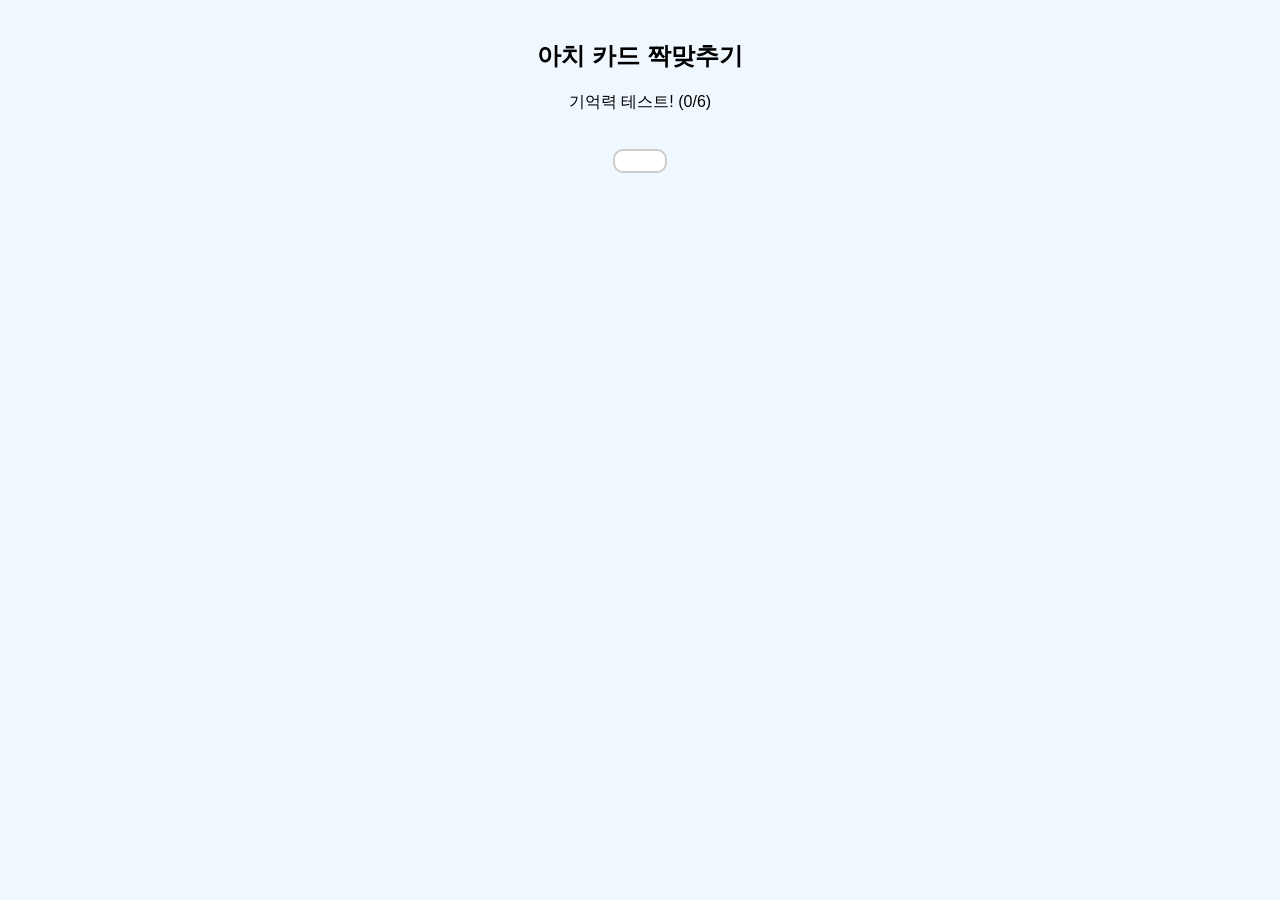
==== jungbu.html @ bed07aa9 "Create jungbu.html" ====
<!DOCTYPE html>
<html lang="ko">
<head>
    <meta charset="UTF-8">
    <title>중부 미션</title>
    <link rel="stylesheet" href="css/style.css">
</head>
<body>
    <div class="mission-header">
        <h2>아치 카드 짝맞추기</h2>
        <p>기억력 테스트! (<span id="score">0</span>/6)</p>
    </div>
    <div class="game-board grid-jungbu" id="board"></div>
    <script src="js/progress.js"></script>
    <script src="js/jungbu.js"></script>
</body>
</html>
---- css/style.css ----
/* 공통 스타일 */
body { font-family: sans-serif; background: #f0f8ff; margin: 0; padding: 20px; display: flex; flex-direction: column; align-items: center; user-select: none; }
h1 { color: #004b87; }
.mission-header { text-align: center; margin-bottom: 20px; }
.btn { padding: 10px 20px; background: #004b87; color: white; text-decoration: none; border-radius: 5px; font-weight: bold; cursor: pointer; border: none; }

/* 허브(지도) 스타일 */
.map-container { position: relative; width: 300px; height: 400px; background: #e0f0ff; border: 2px solid #004b87; border-radius: 10px; margin-top: 20px; }
.pin { position: absolute; width: 60px; height: 30px; background: white; border: 2px solid #004b87; border-radius: 15px; text-align: center; line-height: 26px; cursor: pointer; font-size: 14px; font-weight: bold; text-decoration: none; color: black; }
.pin.done { background: #004b87; color: white; }
#pin-seohae { top: 100px; left: 30px; }
#pin-donghae { top: 80px; right: 30px; }
#pin-jungbu { top: 160px; left: 100px; }
#pin-namhae { bottom: 80px; left: 120px; }
#pin-jeju { bottom: 20px; left: 80px; }

/* 공통 게임 보드 */
.game-board { position: relative; background: white; border: 2px solid #ccc; border-radius: 10px; overflow: hidden; }

/* 중부: 카드 짝맞추기 */
.grid-jungbu { display: grid; grid-template-columns: repeat(4, 1fr); gap: 10px; padding: 10px; }
.card { width: 70px; height: 100px; background: #004b87; cursor: pointer; border-radius: 5px; background-image: url('../assets/archi.png'); background-size: cover; display: flex; justify-content: center; align-items: center; }
.card img { width: 100%; height: 100%; display: none; }
.card.flipped { background: white; }
.card.flipped img { display: block; }

/* 서해: 두더지 잡기 */
.grid-seohae { display: grid; grid-template-columns: repeat(3, 1fr); gap: 10px; padding: 10px; width: 300px; height: 300px; }
.hole { background: #ddd; border-radius: 50%; position: relative; cursor: pointer; overflow: hidden; }
.mole { width: 100%; height: 100%; background-size: contain; background-repeat: no-repeat; background-position: center; position: absolute; bottom: -100%; transition: bottom 0.2s; pointer-events: none; }
.mole.up { bottom: 0; pointer-events: auto; }

/* 남해: 퍼즐 맞추기 */
.grid-namhae { display: grid; grid-template-columns: repeat(3, 1fr); width: 300px; height: 300px; border: 2px solid #333; }
.puzzle-piece { width: 100px; height: 100px; background-image: url('../assets/archi.png'); background-size: 300px 300px; cursor: pointer; box-sizing: border-box; border: 1px solid white; }
.puzzle-piece.selected { border: 3px solid red; z-index: 10; }

/* 제주: 낙하물 받기 */
.catch-board { width: 300px; height: 400px; position: relative; background: #e0f7fa; }
.basket { width: 60px; height: 40px; background: #004b87; position: absolute; bottom: 10px; left: 120px; border-radius: 0 0 10px 10px; }
.falling-item { width: 30px; height: 30px; position: absolute; font-size: 24px; text-align: center; line-height: 30px; }

/* 동해: 틀린그림찾기 */
.diff-board { width: 300px; height: 400px; cursor: crosshair; }
.diff-board img { width: 100%; height: 100%; pointer-events: none; }
.marker { position: absolute; width: 30px; height: 30px; border: 3px solid red; border-radius: 50%; transform: translate(-50%, -50%); pointer-events: none; }
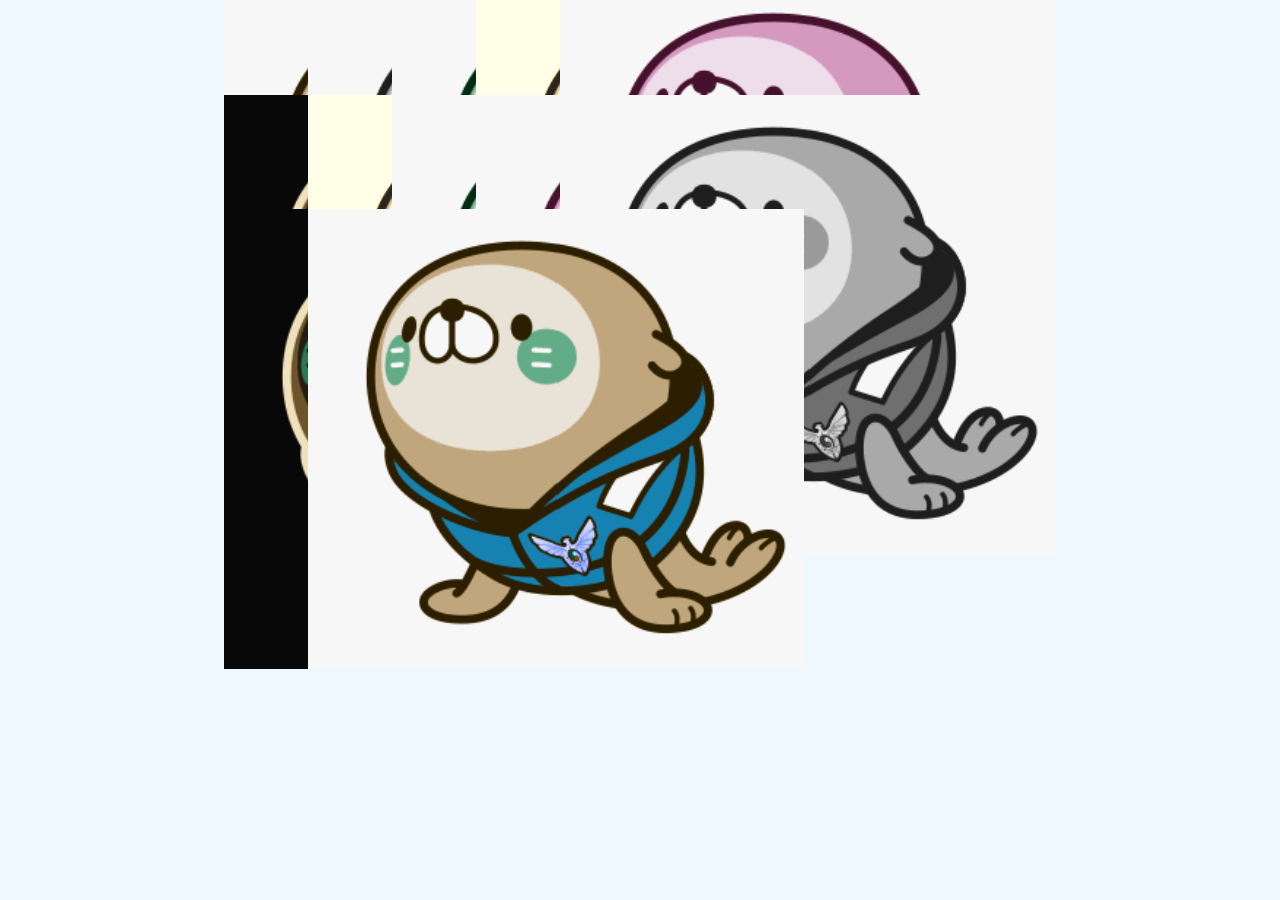
==== commit 3c73a01a: "Update jungbu.html" ====
--- a/jungbu.html
+++ b/jungbu.html
@@ -7,8 +7,24 @@
 </head>
 <body>
     <div class="mission-header">
-        <h2>아치 카드 짝맞추기</h2>
-        <p>기억력 테스트! (<span id="score">0</span>/6)</p>
+        <h2>모든 지역 아치 짝맞추기</h2>
+        <p>각 지역의 아치 캐릭터 5쌍을 찾아주세요! (<span id="score">0</span>/5)</p>
+    </div>
+    <div class="game-board grid-jungbu" id="board"></div>
+    <script src="js/progress.js"></script>
+    <script src="js/jungbu.js"></script>
+</body>
+</html><!DOCTYPE html>
+<html lang="ko">
+<head>
+    <meta charset="UTF-8">
+    <title>중부 미션</title>
+    <link rel="stylesheet" href="css/style.css">
+</head>
+<body>
+    <div class="mission-header">
+        <h2>모든 지역 아치 짝맞추기</h2>
+        <p>각 지역의 아치 캐릭터 5쌍을 찾아주세요! (<span id="score">0</span>/5)</p>
     </div>
     <div class="game-board grid-jungbu" id="board"></div>
     <script src="js/progress.js"></script>
--- a/css/style.css
+++ b/css/style.css
@@ -14,33 +14,38 @@
 #pin-namhae { bottom: 80px; left: 120px; }
 #pin-jeju { bottom: 20px; left: 80px; }
 
-/* 공통 게임 보드 */
-.game-board { position: relative; background: white; border: 2px solid #ccc; border-radius: 10px; overflow: hidden; }
+/* 서해: 소금빵 두더지 잡기 & 서해 아치 망치 */
+.grid-seohae { display: grid; grid-template-columns: repeat(3, 1fr); gap: 10px; padding: 10px; width: 300px; height: 300px; border: 2px solid #004b87; background: #fff; cursor: none; overflow: hidden; position: relative;}
+.hole { background: #ddd; border-radius: 50%; position: relative; overflow: hidden; }
+.mole { width: 100%; height: 100%; background-size: cover; background-repeat: no-repeat; background-position: center; position: absolute; bottom: -100%; transition: bottom 0.2s; pointer-events: none; }
+.mole.up { bottom: 0; pointer-events: auto; cursor: none; }
+#hammer { position: absolute; width: 80px; height: 80px; background-image: url('../assets/seohae_archi.png'); background-size: contain; background-repeat: no-repeat; pointer-events: none; z-index: 9999; display: none; transform-origin: bottom left; margin-top: -40px; margin-left: -20px; }
+.hit-animation { animation: smash 0.15s ease-out; }
+@keyframes smash { 0% { transform: rotate(0deg); } 50% { transform: rotate(-60deg); } 100% { transform: rotate(0deg); } }
 
-/* 중부: 카드 짝맞추기 */
-.grid-jungbu { display: grid; grid-template-columns: repeat(4, 1fr); gap: 10px; padding: 10px; }
-.card { width: 70px; height: 100px; background: #004b87; cursor: pointer; border-radius: 5px; background-image: url('../assets/archi.png'); background-size: cover; display: flex; justify-content: center; align-items: center; }
-.card img { width: 100%; height: 100%; display: none; }
-.card.flipped { background: white; }
-.card.flipped img { display: block; }
+/* 동해: 2분할 틀린그림찾기 */
+.diff-container { display: flex; gap: 20px; justify-content: center; max-width: 100%; flex-wrap: wrap; }
+.diff-board { width: 300px; height: 400px; position: relative; border: 2px solid #004b87; background: white; overflow: hidden; }
+.diff-board img { width: 100%; height: 100%; object-fit: contain; pointer-events: none; }
+.diff-board.target { cursor: crosshair; }
+.marker { position: absolute; width: 40px; height: 40px; border: 4px solid #ff4757; border-radius: 50%; transform: translate(-50%, -50%); pointer-events: none; }
 
-/* 서해: 두더지 잡기 */
-.grid-seohae { display: grid; grid-template-columns: repeat(3, 1fr); gap: 10px; padding: 10px; width: 300px; height: 300px; }
-.hole { background: #ddd; border-radius: 50%; position: relative; cursor: pointer; overflow: hidden; }
-.mole { width: 100%; height: 100%; background-size: contain; background-repeat: no-repeat; background-position: center; position: absolute; bottom: -100%; transition: bottom 0.2s; pointer-events: none; }
-.mole.up { bottom: 0; pointer-events: auto; }
-
-/* 남해: 퍼즐 맞추기 */
+/* 남해: 남해 아치 퍼즐 맞추기 */
 .grid-namhae { display: grid; grid-template-columns: repeat(3, 1fr); width: 300px; height: 300px; border: 2px solid #333; }
-.puzzle-piece { width: 100px; height: 100px; background-image: url('../assets/archi.png'); background-size: 300px 300px; cursor: pointer; box-sizing: border-box; border: 1px solid white; }
+.puzzle-piece { width: 100px; height: 100px; background-image: url('../assets/namhae_archi.png'); background-size: 300px 300px; cursor: pointer; box-sizing: border-box; border: 1px solid white; }
 .puzzle-piece.selected { border: 3px solid red; z-index: 10; }
 
-/* 제주: 낙하물 받기 */
-.catch-board { width: 300px; height: 400px; position: relative; background: #e0f7fa; }
-.basket { width: 60px; height: 40px; background: #004b87; position: absolute; bottom: 10px; left: 120px; border-radius: 0 0 10px 10px; }
+/* 제주: 제주 아치 바구니 낙하물 받기 */
+.catch-board { width: 300px; height: 400px; position: relative; background: #e0f7fa; border: 2px solid #004b87; overflow: hidden; cursor: none; }
+.basket { width: 80px; height: 80px; background-image: url('../assets/jeju_archi.png'); background-size: contain; background-position: bottom center; background-repeat: no-repeat; position: absolute; bottom: 0; left: 110px; }
 .falling-item { width: 30px; height: 30px; position: absolute; font-size: 24px; text-align: center; line-height: 30px; }
 
-/* 동해: 틀린그림찾기 */
-.diff-board { width: 300px; height: 400px; cursor: crosshair; }
-.diff-board img { width: 100%; height: 100%; pointer-events: none; }
-.marker { position: absolute; width: 30px; height: 30px; border: 3px solid red; border-radius: 50%; transform: translate(-50%, -50%); pointer-events: none; }
+/* 중부: 5지역 아치 카드 10장 짝맞추기 */
+.grid-jungbu { display: grid; grid-template-columns: repeat(5, 1fr); gap: 10px; padding: 10px; max-width: 500px; margin: 0 auto; }
+.card { width: 70px; height: 100px; background: #004b87; cursor: pointer; border-radius: 5px; display: flex; justify-content: center; align-items: center; position: relative; border: 2px solid #004b87; }
+/* 카드 뒷면 무늬 (원하시는 이미지나 기본 색상) */
+.card::before { content: ""; position: absolute; width: 100%; height: 100%; background-image: url('../assets/jungbu_archi.png'); background-size: cover; opacity: 0.3; }
+.card-face { width: 100%; height: 100%; background-size: contain; background-repeat: no-repeat; background-position: center; border-radius: 5px; display: none; background-color: white; z-index: 2; }
+.card.flipped::before { display: none; }
+.card.flipped { background: white; }
+.card.flipped .card-face { display: block; }
--- a/css/style.css
+++ b/css/style.css
@@ -14,33 +14,38 @@
 #pin-namhae { bottom: 80px; left: 120px; }
 #pin-jeju { bottom: 20px; left: 80px; }
 
-/* 공통 게임 보드 */
-.game-board { position: relative; background: white; border: 2px solid #ccc; border-radius: 10px; overflow: hidden; }
+/* 서해: 소금빵 두더지 잡기 & 서해 아치 망치 */
+.grid-seohae { display: grid; grid-template-columns: repeat(3, 1fr); gap: 10px; padding: 10px; width: 300px; height: 300px; border: 2px solid #004b87; background: #fff; cursor: none; overflow: hidden; position: relative;}
+.hole { background: #ddd; border-radius: 50%; position: relative; overflow: hidden; }
+.mole { width: 100%; height: 100%; background-size: cover; background-repeat: no-repeat; background-position: center; position: absolute; bottom: -100%; transition: bottom 0.2s; pointer-events: none; }
+.mole.up { bottom: 0; pointer-events: auto; cursor: none; }
+#hammer { position: absolute; width: 80px; height: 80px; background-image: url('../assets/seohae_archi.png'); background-size: contain; background-repeat: no-repeat; pointer-events: none; z-index: 9999; display: none; transform-origin: bottom left; margin-top: -40px; margin-left: -20px; }
+.hit-animation { animation: smash 0.15s ease-out; }
+@keyframes smash { 0% { transform: rotate(0deg); } 50% { transform: rotate(-60deg); } 100% { transform: rotate(0deg); } }
 
-/* 중부: 카드 짝맞추기 */
-.grid-jungbu { display: grid; grid-template-columns: repeat(4, 1fr); gap: 10px; padding: 10px; }
-.card { width: 70px; height: 100px; background: #004b87; cursor: pointer; border-radius: 5px; background-image: url('../assets/archi.png'); background-size: cover; display: flex; justify-content: center; align-items: center; }
-.card img { width: 100%; height: 100%; display: none; }
-.card.flipped { background: white; }
-.card.flipped img { display: block; }
+/* 동해: 2분할 틀린그림찾기 */
+.diff-container { display: flex; gap: 20px; justify-content: center; max-width: 100%; flex-wrap: wrap; }
+.diff-board { width: 300px; height: 400px; position: relative; border: 2px solid #004b87; background: white; overflow: hidden; }
+.diff-board img { width: 100%; height: 100%; object-fit: contain; pointer-events: none; }
+.diff-board.target { cursor: crosshair; }
+.marker { position: absolute; width: 40px; height: 40px; border: 4px solid #ff4757; border-radius: 50%; transform: translate(-50%, -50%); pointer-events: none; }
 
-/* 서해: 두더지 잡기 */
-.grid-seohae { display: grid; grid-template-columns: repeat(3, 1fr); gap: 10px; padding: 10px; width: 300px; height: 300px; }
-.hole { background: #ddd; border-radius: 50%; position: relative; cursor: pointer; overflow: hidden; }
-.mole { width: 100%; height: 100%; background-size: contain; background-repeat: no-repeat; background-position: center; position: absolute; bottom: -100%; transition: bottom 0.2s; pointer-events: none; }
-.mole.up { bottom: 0; pointer-events: auto; }
-
-/* 남해: 퍼즐 맞추기 */
+/* 남해: 남해 아치 퍼즐 맞추기 */
 .grid-namhae { display: grid; grid-template-columns: repeat(3, 1fr); width: 300px; height: 300px; border: 2px solid #333; }
-.puzzle-piece { width: 100px; height: 100px; background-image: url('../assets/archi.png'); background-size: 300px 300px; cursor: pointer; box-sizing: border-box; border: 1px solid white; }
+.puzzle-piece { width: 100px; height: 100px; background-image: url('../assets/namhae_archi.png'); background-size: 300px 300px; cursor: pointer; box-sizing: border-box; border: 1px solid white; }
 .puzzle-piece.selected { border: 3px solid red; z-index: 10; }
 
-/* 제주: 낙하물 받기 */
-.catch-board { width: 300px; height: 400px; position: relative; background: #e0f7fa; }
-.basket { width: 60px; height: 40px; background: #004b87; position: absolute; bottom: 10px; left: 120px; border-radius: 0 0 10px 10px; }
+/* 제주: 제주 아치 바구니 낙하물 받기 */
+.catch-board { width: 300px; height: 400px; position: relative; background: #e0f7fa; border: 2px solid #004b87; overflow: hidden; cursor: none; }
+.basket { width: 80px; height: 80px; background-image: url('../assets/jeju_archi.png'); background-size: contain; background-position: bottom center; background-repeat: no-repeat; position: absolute; bottom: 0; left: 110px; }
 .falling-item { width: 30px; height: 30px; position: absolute; font-size: 24px; text-align: center; line-height: 30px; }
 
-/* 동해: 틀린그림찾기 */
-.diff-board { width: 300px; height: 400px; cursor: crosshair; }
-.diff-board img { width: 100%; height: 100%; pointer-events: none; }
-.marker { position: absolute; width: 30px; height: 30px; border: 3px solid red; border-radius: 50%; transform: translate(-50%, -50%); pointer-events: none; }
+/* 중부: 5지역 아치 카드 10장 짝맞추기 */
+.grid-jungbu { display: grid; grid-template-columns: repeat(5, 1fr); gap: 10px; padding: 10px; max-width: 500px; margin: 0 auto; }
+.card { width: 70px; height: 100px; background: #004b87; cursor: pointer; border-radius: 5px; display: flex; justify-content: center; align-items: center; position: relative; border: 2px solid #004b87; }
+/* 카드 뒷면 무늬 (원하시는 이미지나 기본 색상) */
+.card::before { content: ""; position: absolute; width: 100%; height: 100%; background-image: url('../assets/jungbu_archi.png'); background-size: cover; opacity: 0.3; }
+.card-face { width: 100%; height: 100%; background-size: contain; background-repeat: no-repeat; background-position: center; border-radius: 5px; display: none; background-color: white; z-index: 2; }
+.card.flipped::before { display: none; }
+.card.flipped { background: white; }
+.card.flipped .card-face { display: block; }
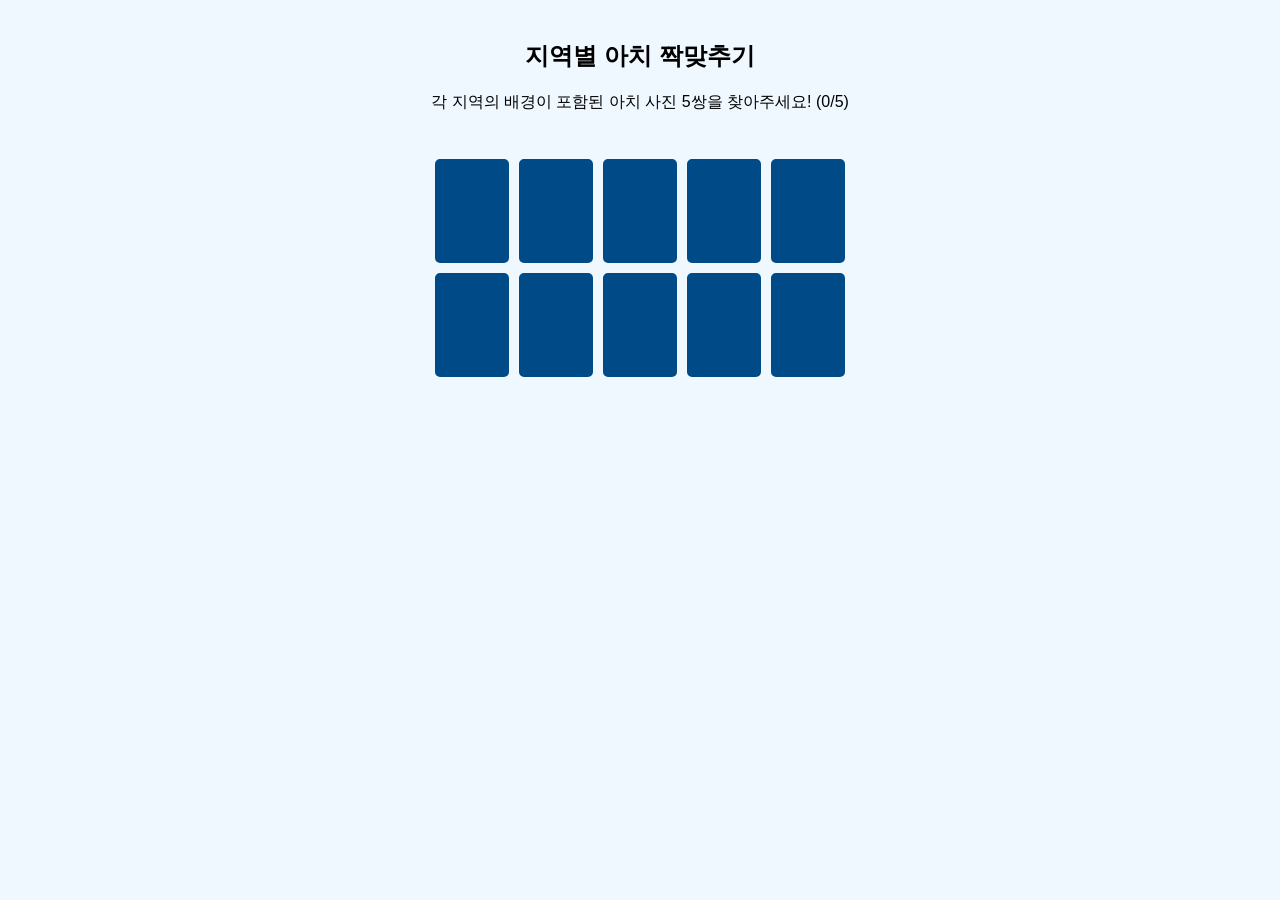
==== commit 3a1e53dd: "Update jungbu.html" ====
--- a/jungbu.html
+++ b/jungbu.html
@@ -7,24 +7,8 @@
 </head>
 <body>
     <div class="mission-header">
-        <h2>모든 지역 아치 짝맞추기</h2>
-        <p>각 지역의 아치 캐릭터 5쌍을 찾아주세요! (<span id="score">0</span>/5)</p>
-    </div>
-    <div class="game-board grid-jungbu" id="board"></div>
-    <script src="js/progress.js"></script>
-    <script src="js/jungbu.js"></script>
-</body>
-</html><!DOCTYPE html>
-<html lang="ko">
-<head>
-    <meta charset="UTF-8">
-    <title>중부 미션</title>
-    <link rel="stylesheet" href="css/style.css">
-</head>
-<body>
-    <div class="mission-header">
-        <h2>모든 지역 아치 짝맞추기</h2>
-        <p>각 지역의 아치 캐릭터 5쌍을 찾아주세요! (<span id="score">0</span>/5)</p>
+        <h2>지역별 아치 짝맞추기</h2>
+        <p>각 지역의 배경이 포함된 아치 사진 5쌍을 찾아주세요! (<span id="score">0</span>/5)</p>
     </div>
     <div class="game-board grid-jungbu" id="board"></div>
     <script src="js/progress.js"></script>
--- a/css/style.css
+++ b/css/style.css
@@ -14,38 +14,38 @@
 #pin-namhae { bottom: 80px; left: 120px; }
 #pin-jeju { bottom: 20px; left: 80px; }
 
-/* 서해: 소금빵 두더지 잡기 & 서해 아치 망치 */
+/* 서해: 소금빵 두더지 잡기 & 먹는 모션 */
 .grid-seohae { display: grid; grid-template-columns: repeat(3, 1fr); gap: 10px; padding: 10px; width: 300px; height: 300px; border: 2px solid #004b87; background: #fff; cursor: none; overflow: hidden; position: relative;}
 .hole { background: #ddd; border-radius: 50%; position: relative; overflow: hidden; }
 .mole { width: 100%; height: 100%; background-size: cover; background-repeat: no-repeat; background-position: center; position: absolute; bottom: -100%; transition: bottom 0.2s; pointer-events: none; }
 .mole.up { bottom: 0; pointer-events: auto; cursor: none; }
-#hammer { position: absolute; width: 80px; height: 80px; background-image: url('../assets/seohae_archi.png'); background-size: contain; background-repeat: no-repeat; pointer-events: none; z-index: 9999; display: none; transform-origin: bottom left; margin-top: -40px; margin-left: -20px; }
-.hit-animation { animation: smash 0.15s ease-out; }
-@keyframes smash { 0% { transform: rotate(0deg); } 50% { transform: rotate(-60deg); } 100% { transform: rotate(0deg); } }
+#eater-cursor { position: absolute; width: 80px; height: 80px; background-image: url('../assets/seohae_archi_1.png'); background-size: contain; background-repeat: no-repeat; pointer-events: none; z-index: 9999; display: none; margin-top: -40px; margin-left: -40px; transform-origin: center; }
+.eat-animation { animation: chomp 0.2s ease-in-out; }
+@keyframes chomp { 0% { transform: scale(1); } 50% { transform: scale(1.4) translateY(10px) rotate(-10deg); } 100% { transform: scale(1); } }
 
-/* 동해: 2분할 틀린그림찾기 */
+/* 동해: 임의의 차이점 추가 틀린그림찾기 */
 .diff-container { display: flex; gap: 20px; justify-content: center; max-width: 100%; flex-wrap: wrap; }
 .diff-board { width: 300px; height: 400px; position: relative; border: 2px solid #004b87; background: white; overflow: hidden; }
 .diff-board img { width: 100%; height: 100%; object-fit: contain; pointer-events: none; }
 .diff-board.target { cursor: crosshair; }
-.marker { position: absolute; width: 40px; height: 40px; border: 4px solid #ff4757; border-radius: 50%; transform: translate(-50%, -50%); pointer-events: none; }
+.fake-diff { position: absolute; cursor: pointer; transform: translate(-50%, -50%); text-shadow: 2px 2px 4px rgba(0,0,0,0.3); }
+.marker { position: absolute; width: 40px; height: 40px; border: 4px solid #ff4757; border-radius: 50%; transform: translate(-50%, -50%); pointer-events: none; z-index: 10; }
 
-/* 남해: 남해 아치 퍼즐 맞추기 */
-.grid-namhae { display: grid; grid-template-columns: repeat(3, 1fr); width: 300px; height: 300px; border: 2px solid #333; }
-.puzzle-piece { width: 100px; height: 100px; background-image: url('../assets/namhae_archi.png'); background-size: 300px 300px; cursor: pointer; box-sizing: border-box; border: 1px solid white; }
-.puzzle-piece.selected { border: 3px solid red; z-index: 10; }
+/* 남해: 남해 아치 빈칸 슬라이딩 퍼즐 */
+.grid-namhae { display: grid; grid-template-columns: repeat(3, 1fr); width: 300px; height: 300px; border: 2px solid #333; background: #ddd; gap: 2px; }
+.puzzle-piece { width: 100%; height: 100%; background-image: url('../assets/namhae_archi_1.png'); background-size: 300px 300px; cursor: pointer; border-radius: 4px; }
+.empty-piece { background: none !important; border: none !important; cursor: default; }
 
-/* 제주: 제주 아치 바구니 낙하물 받기 */
+/* 제주: 제주 누끼 바구니 낙하물 받기 */
 .catch-board { width: 300px; height: 400px; position: relative; background: #e0f7fa; border: 2px solid #004b87; overflow: hidden; cursor: none; }
-.basket { width: 80px; height: 80px; background-image: url('../assets/jeju_archi.png'); background-size: contain; background-position: bottom center; background-repeat: no-repeat; position: absolute; bottom: 0; left: 110px; }
+.basket { width: 80px; height: 80px; background-image: url('../assets/jeju_archi_1.png'); background-size: contain; background-position: bottom center; background-repeat: no-repeat; position: absolute; bottom: 0; left: 110px; }
 .falling-item { width: 30px; height: 30px; position: absolute; font-size: 24px; text-align: center; line-height: 30px; }
 
-/* 중부: 5지역 아치 카드 10장 짝맞추기 */
+/* 중부: 5지역 배경사진 10장 짝맞추기 */
 .grid-jungbu { display: grid; grid-template-columns: repeat(5, 1fr); gap: 10px; padding: 10px; max-width: 500px; margin: 0 auto; }
 .card { width: 70px; height: 100px; background: #004b87; cursor: pointer; border-radius: 5px; display: flex; justify-content: center; align-items: center; position: relative; border: 2px solid #004b87; }
-/* 카드 뒷면 무늬 (원하시는 이미지나 기본 색상) */
 .card::before { content: ""; position: absolute; width: 100%; height: 100%; background-image: url('../assets/jungbu_archi.png'); background-size: cover; opacity: 0.3; }
-.card-face { width: 100%; height: 100%; background-size: contain; background-repeat: no-repeat; background-position: center; border-radius: 5px; display: none; background-color: white; z-index: 2; }
+.card-face { width: 100%; height: 100%; background-size: cover; background-repeat: no-repeat; background-position: center; border-radius: 5px; display: none; background-color: white; z-index: 2; }
 .card.flipped::before { display: none; }
 .card.flipped { background: white; }
 .card.flipped .card-face { display: block; }
